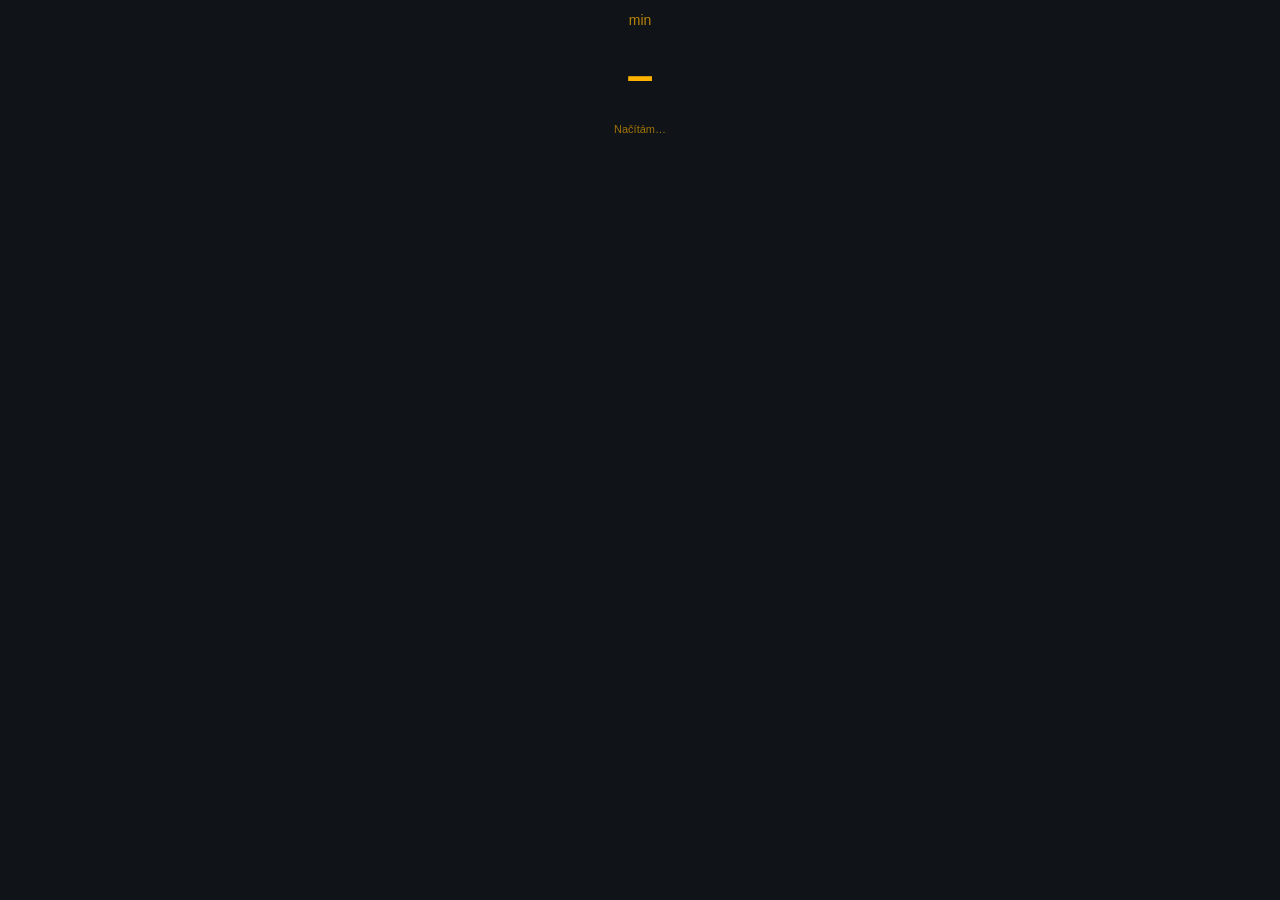
==== watch.html @ d1234347 "Add files via upload" ====
<!DOCTYPE html>
<html lang="cs">
<head>
<meta charset="utf-8">
<meta name="viewport" content="width=device-width, initial-scale=1">
<title>Tram 8</title>
<style>
  * { margin: 0; padding: 0; box-sizing: border-box; }
  body { background: #101418; color: #ffb300; font-family: -apple-system, sans-serif; padding: 12px; }
  .container { text-align: center; }
  .number { font-size: 48px; font-weight: bold; margin: 20px 0; font-variant-numeric: tabular-nums; }
  .unit { font-size: 14px; opacity: 0.7; margin-bottom: 16px; }
  .info { font-size: 12px; opacity: 0.8; line-height: 1.4; margin-bottom: 12px; }
  .status { font-size: 11px; opacity: 0.6; }
</style>
</head>
<body>
<div class="container">
  <div class="unit" id="unit">min</div>
  <div class="number" id="number">–</div>
  <div class="info" id="info"></div>
  <div class="status" id="status">Načítám…</div>
</div>

<script type="module">
  import { getApiData } from './api.js';

  async function update() {
    try {
      const data = await getApiData();
      const n = data.nextArrival;

      document.getElementById('number').textContent = n.unit === 'přijíždí' ? '●' : n.minutes;
      document.getElementById('unit').textContent = n.unit;
      document.getElementById('info').textContent = n.expectedTime + (n.isTomorrow ? ' (zítra)' : '');

      let status = data.feedState === 'live' ? '🔵 ŽIVĚ' : '⚫ Jízdní řád';
      if (n.delayMinutes !== null && n.delayMinutes > 0) {
        status += ` · +${n.delayMinutes} min`;
      }
      document.getElementById('status').textContent = status;
    } catch (err) {
      document.getElementById('status').textContent = 'Chyba dat';
    }
  }

  update();
  setInterval(update, 1000);
</script>
</body>
</html>
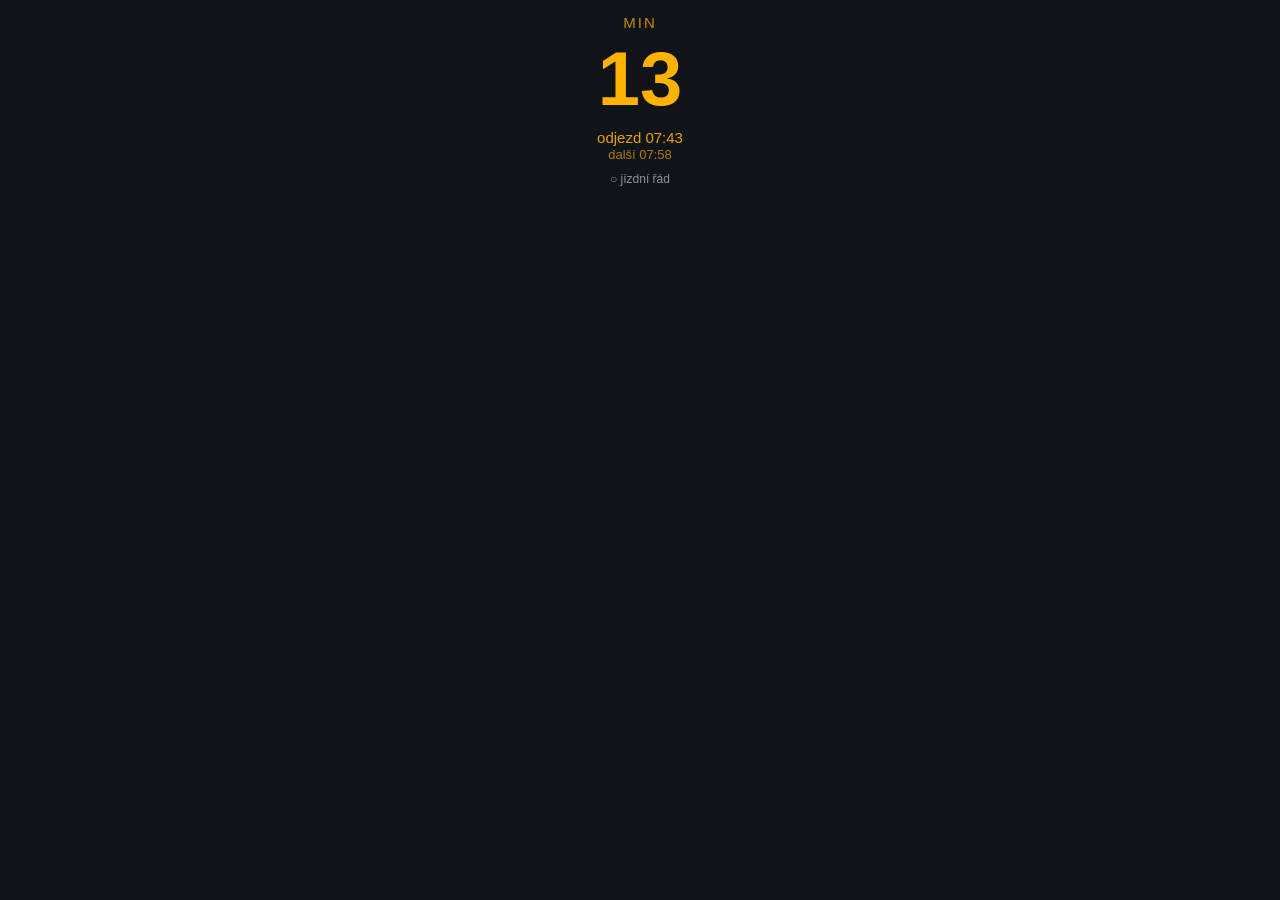
==== commit f0a80897: "Add files via upload" ====
--- a/watch.html
+++ b/watch.html
@@ -5,47 +5,97 @@
 <meta name="viewport" content="width=device-width, initial-scale=1">
 <title>Tram 8</title>
 <style>
-  * { margin: 0; padding: 0; box-sizing: border-box; }
-  body { background: #101418; color: #ffb300; font-family: -apple-system, sans-serif; padding: 12px; }
-  .container { text-align: center; }
-  .number { font-size: 48px; font-weight: bold; margin: 20px 0; font-variant-numeric: tabular-nums; }
-  .unit { font-size: 14px; opacity: 0.7; margin-bottom: 16px; }
-  .info { font-size: 12px; opacity: 0.8; line-height: 1.4; margin-bottom: 12px; }
-  .status { font-size: 11px; opacity: 0.6; }
+html, body { margin: 0; padding: 0; }
+body {
+  background: #101418;
+  color: #ffb300;
+  font-family: -apple-system, sans-serif;
+  padding: 14px 8px;
+  text-align: center;
+  line-height: 1.15;
+}
+.unit { font-size: 15px; letter-spacing: 2px; text-transform: uppercase; opacity: 0.75; }
+.num { font-size: 76px; font-weight: 700; margin: 4px 0; font-variant-numeric: tabular-nums; }
+.num.blink { animation: blink 1s ease-in-out infinite; }
+@keyframes blink { 50% { opacity: 0.25; } }
+.time { font-size: 15px; margin: 6px 0 2px; opacity: 0.9; }
+.next { font-size: 13px; margin: 2px 0; opacity: 0.65; }
+.status { font-size: 12px; margin-top: 10px; }
+.status.live { color: #2fbf71; }
+.status.off { color: #8b939c; }
 </style>
 </head>
 <body>
-<div class="container">
-  <div class="unit" id="unit">min</div>
-  <div class="number" id="number">–</div>
-  <div class="info" id="info"></div>
-  <div class="status" id="status">Načítám…</div>
-</div>
+<div class="unit" id="unit">min</div>
+<div class="num" id="num">–</div>
+<div class="time" id="time"></div>
+<div class="next" id="next"></div>
+<div class="status off" id="status">Načítám…</div>
 
 <script type="module">
-  import { getApiData } from './api.js';
+// Stejný živý kód jako mobilní verze — jen minimální displej pro hodinky.
+import { LiveFeed } from './js/livefeed.js';
+import { LIVE_REFRESH_MS, DEPARTURE_COUNT } from './js/config.js';
+import { nextScheduled, clockText, isOtherDay } from './js/timetable.js';
 
-  async function update() {
-    try {
-      const data = await getApiData();
-      const n = data.nextArrival;
+const feed = new LiveFeed();
+let trams = [];
+let live = false;
+let fetchedAt = null;
 
-      document.getElementById('number').textContent = n.unit === 'přijíždí' ? '●' : n.minutes;
-      document.getElementById('unit').textContent = n.unit;
-      document.getElementById('info').textContent = n.expectedTime + (n.isTomorrow ? ' (zítra)' : '');
+async function refreshLive() {
+  const result = await feed.fetchApproachingTrams();
+  if (result.ok) { trams = result.trams; live = true; fetchedAt = new Date(); }
+  else { trams = []; live = false; }
+  render();
+}
 
-      let status = data.feedState === 'live' ? '🔵 ŽIVĚ' : '⚫ Jízdní řád';
-      if (n.delayMinutes !== null && n.delayMinutes > 0) {
-        status += ` · +${n.delayMinutes} min`;
-      }
-      document.getElementById('status').textContent = status;
-    } catch (err) {
-      document.getElementById('status').textContent = 'Chyba dat';
+function departures(now) {
+  const scheduled = nextScheduled(DEPARTURE_COUNT, now);
+  let result = scheduled.map((d) => ({ scheduled: d, expected: d, delay: null }));
+  if (live) {
+    for (let i = 0; i < result.length && i < trams.length; i++) {
+      const t = trams[i];
+      const base = new Date(result[i].scheduled.getTime() + t.delayMinutes * 60000);
+      const floor = new Date(now.getTime() + (t.distanceMeters < 60 ? 5 : 30) * 1000);
+      result[i] = { scheduled: result[i].scheduled, expected: base > floor ? base : floor, delay: t.delayMinutes };
     }
+    result.sort((a, b) => a.expected - b.expected);
   }
+  return result;
+}
 
-  update();
-  setInterval(update, 1000);
+function render() {
+  const now = new Date();
+  const deps = departures(now);
+  const first = deps[0];
+  const el = (id) => document.getElementById(id);
+
+  if (!first) { el('num').textContent = '–'; return; }
+
+  const sec = Math.max(0, Math.floor((first.expected - now) / 1000));
+  const min = Math.floor(sec / 60);
+  const arriving = sec < 60;
+
+  el('num').textContent = arriving ? '●' : String(min);
+  el('num').classList.toggle('blink', arriving);
+  el('unit').textContent = arriving ? 'přijíždí' : 'min';
+  el('time').textContent = 'odjezd ' + clockText(first.expected)
+    + (isOtherDay(first.expected, now) ? ' (zítra)' : '')
+    + (first.delay !== null && first.delay > 0 ? ' · +' + first.delay : '');
+
+  el('next').textContent = deps[1] ? 'další ' + clockText(deps[1].expected) : '';
+
+  const s = el('status');
+  if (live) { s.textContent = '● ŽIVĚ · ' + clockText(fetchedAt); s.className = 'status live'; }
+  else { s.textContent = '○ jízdní řád'; s.className = 'status off'; }
+}
+
+render();
+setInterval(render, 1000);
+refreshLive();
+setInterval(refreshLive, LIVE_REFRESH_MS);
+document.body.addEventListener('click', refreshLive);
 </script>
 </body>
 </html>
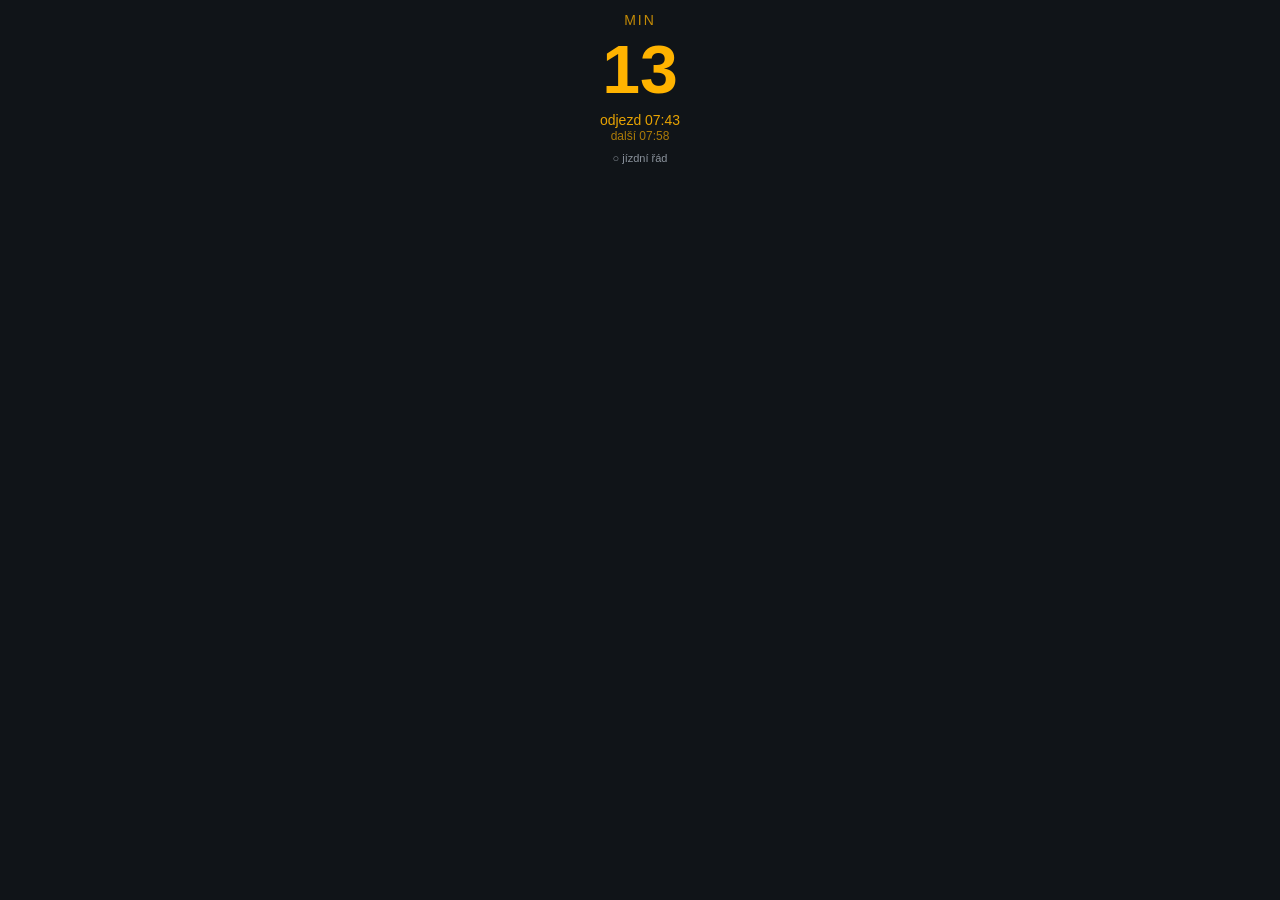
==== commit 479db40d: "Add files via upload" ====
--- a/watch.html
+++ b/watch.html
@@ -10,24 +10,53 @@
   background: #101418;
   color: #ffb300;
   font-family: -apple-system, sans-serif;
-  padding: 14px 8px;
+  padding: 12px 6px;
   text-align: center;
   line-height: 1.15;
 }
-.unit { font-size: 15px; letter-spacing: 2px; text-transform: uppercase; opacity: 0.75; }
-.num { font-size: 76px; font-weight: 700; margin: 4px 0; font-variant-numeric: tabular-nums; }
+.unit { font-size: 14px; letter-spacing: 2px; text-transform: uppercase; opacity: 0.75; }
+
+/* Střední řádek: zpoždění | číslo | vzdálenost */
+.mid {
+  display: flex;
+  align-items: center;
+  justify-content: center;
+  gap: 6px;
+  margin: 2px 0;
+}
+.side {
+  flex: 1;
+  min-width: 0;
+  font-size: 12px;
+  line-height: 1.25;
+  opacity: 0.9;
+}
+.side .v { font-size: 15px; font-weight: 700; display: block; font-variant-numeric: tabular-nums; }
+.side .l { font-size: 9px; letter-spacing: 1px; text-transform: uppercase; opacity: 0.6; display: block; }
+.side.ok    { color: #2fbf71; }
+.side.late  { color: #ff6b5e; }
+.side.early { color: #6ec6ff; }
+
+.num { font-size: 68px; font-weight: 700; font-variant-numeric: tabular-nums; flex: none; }
 .num.blink { animation: blink 1s ease-in-out infinite; }
 @keyframes blink { 50% { opacity: 0.25; } }
-.time { font-size: 15px; margin: 6px 0 2px; opacity: 0.9; }
-.next { font-size: 13px; margin: 2px 0; opacity: 0.65; }
-.status { font-size: 12px; margin-top: 10px; }
+
+.time { font-size: 14px; margin: 4px 0 2px; opacity: 0.9; }
+.next { font-size: 12px; margin: 2px 0; opacity: 0.65; }
+.status { font-size: 11px; margin-top: 8px; }
 .status.live { color: #2fbf71; }
 .status.off { color: #8b939c; }
 </style>
 </head>
 <body>
 <div class="unit" id="unit">min</div>
-<div class="num" id="num">–</div>
+
+<div class="mid">
+  <div class="side" id="left"></div>
+  <div class="num" id="num">–</div>
+  <div class="side" id="right"></div>
+</div>
+
 <div class="time" id="time"></div>
 <div class="next" id="next"></div>
 <div class="status off" id="status">Načítám…</div>
@@ -52,17 +81,26 @@
 
 function departures(now) {
   const scheduled = nextScheduled(DEPARTURE_COUNT, now);
-  let result = scheduled.map((d) => ({ scheduled: d, expected: d, delay: null }));
+  let result = scheduled.map((d) => ({ scheduled: d, expected: d, delay: null, dist: null }));
   if (live) {
     for (let i = 0; i < result.length && i < trams.length; i++) {
       const t = trams[i];
       const base = new Date(result[i].scheduled.getTime() + t.delayMinutes * 60000);
       const floor = new Date(now.getTime() + (t.distanceMeters < 60 ? 5 : 30) * 1000);
-      result[i] = { scheduled: result[i].scheduled, expected: base > floor ? base : floor, delay: t.delayMinutes };
+      result[i] = {
+        scheduled: result[i].scheduled,
+        expected: base > floor ? base : floor,
+        delay: t.delayMinutes,
+        dist: t.distanceMeters,
+      };
     }
     result.sort((a, b) => a.expected - b.expected);
   }
   return result;
+}
+
+function distText(m) {
+  return m >= 1000 ? (m / 1000).toFixed(1) + ' km' : m + ' m';
 }
 
 function render() {
@@ -80,9 +118,26 @@
   el('num').textContent = arriving ? '●' : String(min);
   el('num').classList.toggle('blink', arriving);
   el('unit').textContent = arriving ? 'přijíždí' : 'min';
+
+  // Boky: vlevo zpoždění, vpravo vzdálenost — jen když je vůz živě na trati.
+  const left = el('left');
+  const right = el('right');
+  if (first.delay !== null && first.dist !== null) {
+    let v, l, cls;
+    if (first.delay > 0)      { v = '+' + first.delay; l = 'zpoždění'; cls = 'side late'; }
+    else if (first.delay < 0) { v = '−' + (-first.delay); l = 'náskok'; cls = 'side early'; }
+    else                      { v = '✓'; l = 'včas'; cls = 'side ok'; }
+    left.innerHTML = '<span class="v">' + v + '</span><span class="l">' + l + '</span>';
+    left.className = cls;
+    right.innerHTML = '<span class="v">' + distText(first.dist) + '</span><span class="l">od zast.</span>';
+    right.className = 'side';
+  } else {
+    left.innerHTML = '';
+    right.innerHTML = '';
+  }
+
   el('time').textContent = 'odjezd ' + clockText(first.expected)
-    + (isOtherDay(first.expected, now) ? ' (zítra)' : '')
-    + (first.delay !== null && first.delay > 0 ? ' · +' + first.delay : '');
+    + (isOtherDay(first.expected, now) ? ' (zítra)' : '');
 
   el('next').textContent = deps[1] ? 'další ' + clockText(deps[1].expected) : '';
 
